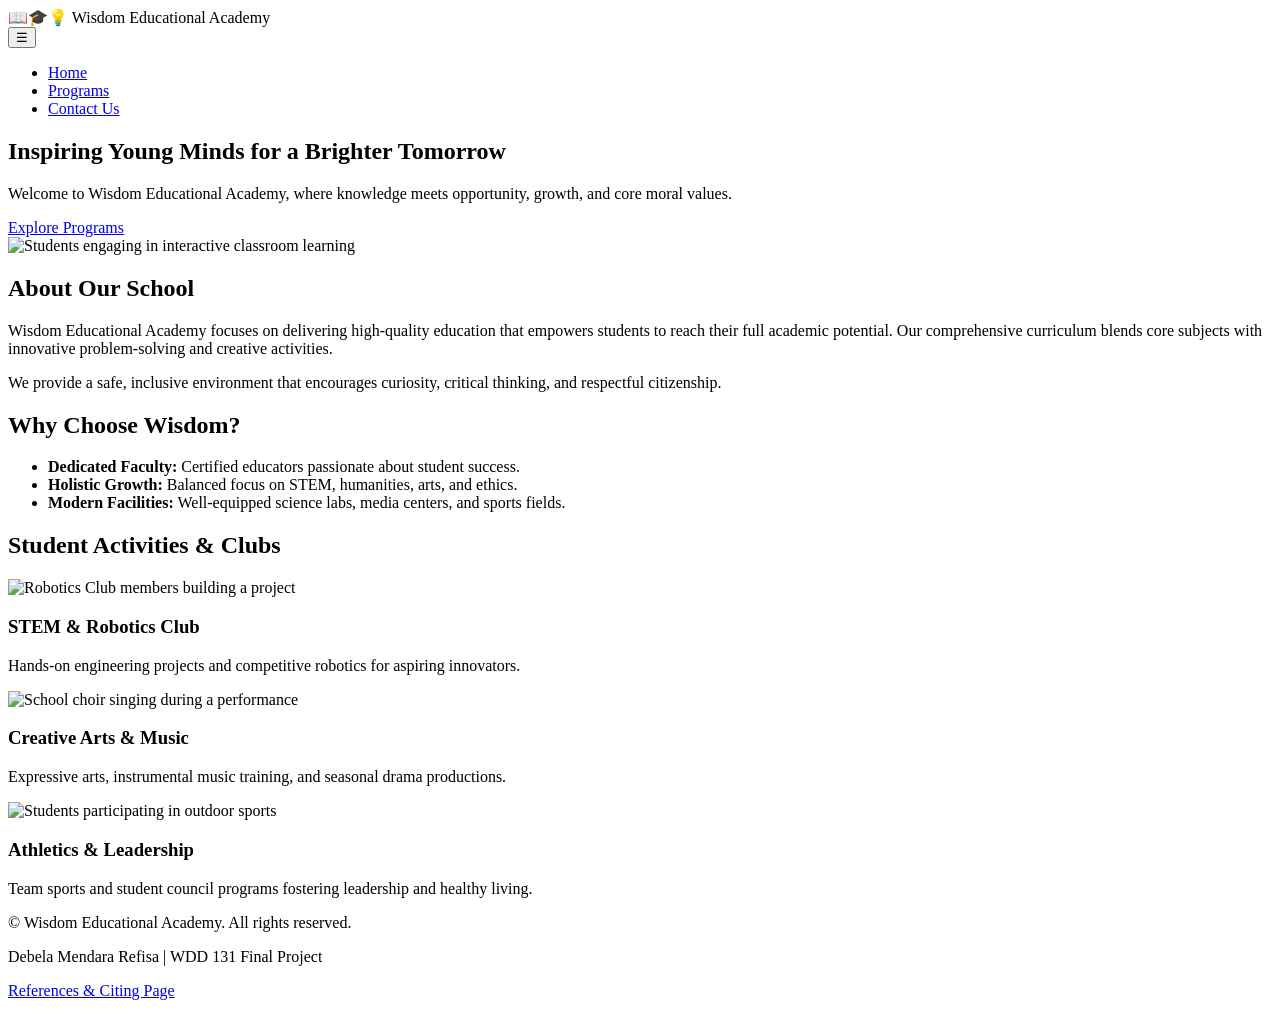
==== project/index.html @ 7742dd81 "Add index.html for Wisdom Educational Academy homepage This file contains the HTML structure for the" ====
<!DOCTYPE html>
<html lang="en">
<head>
    <meta charset="UTF-8">
    <meta name="viewport" content="width=device-width, initial-scale=1.0">
    <title>Wisdom Educational Academy - Home</title>
    <meta name="description" content="Wisdom Educational Academy provides holistic education, nurturing academic growth, character development, and critical thinking skills.">
    <meta name="author" content="Debela Mendara Refisa">
    <link rel="stylesheet" href="styles/main.css">
    <link rel="preconnect" href="https://fonts.googleapis.com">
    <link rel="preconnect" href="https://fonts.gstatic.com" crossorigin>
    <link href="https://fonts.googleapis.com/css2?family=Poppins:wght@400;600;700&display=swap" rel="stylesheet">
    <script src="scripts/main.js" defer></script>
</head>
<body>
    <header>
        <div class="header-container">
            <div class="logo-area">
                <span class="logo-icon" aria-hidden="true">📖🎓💡</span>
                <span class="logo-text">Wisdom Educational Academy</span>
            </div>
            <button id="hamburger-btn" aria-label="Toggle Navigation Menu">☰</button>
            <nav id="primary-nav">
                <ul>
                    <li><a href="index.html" class="active">Home</a></li>
                    <li><a href="programs.html">Programs</a></li>
                    <li><a href="contact.html">Contact Us</a></li>
                </ul>
            </nav>
        </div>
    </header>

    <main>
        <section class="hero">
            <div class="hero-content">
                <h1>Inspiring Young Minds for a Brighter Tomorrow</h1>
                <p>Welcome to Wisdom Educational Academy, where knowledge meets opportunity, growth, and core moral values.</p>
                <a href="programs.html" class="btn-primary">Explore Programs</a>
            </div>
            <div class="hero-image-wrapper">
                <img src="https://images.unsplash.com/photo-1509062522246-3755977927d7?auto=format&fit=crop&w=800&q=80" 
                     alt="Students engaging in interactive classroom learning" 
                     width="800" height="500" loading="eager">
            </div>
        </section>

        <section class="grid-two-col container">
            <article class="card">
                <h2>About Our School</h2>
                <p>Wisdom Educational Academy focuses on delivering high-quality education that empowers students to reach their full academic potential. Our comprehensive curriculum blends core subjects with innovative problem-solving and creative activities.</p>
                <p>We provide a safe, inclusive environment that encourages curiosity, critical thinking, and respectful citizenship.</p>
            </article>

            <article class="card">
                <h2>Why Choose Wisdom?</h2>
                <ul>
                    <li><strong>Dedicated Faculty:</strong> Certified educators passionate about student success.</li>
                    <li><strong>Holistic Growth:</strong> Balanced focus on STEM, humanities, arts, and ethics.</li>
                    <li><strong>Modern Facilities:</strong> Well-equipped science labs, media centers, and sports fields.</li>
                </ul>
            </article>
        </section>

        <section class="container activities-section">
            <h2>Student Activities & Clubs</h2>
            <div class="card-grid">
                <div class="card">
                    <img src="https://images.unsplash.com/photo-1581092918056-0c4c3acd3789?auto=format&fit=crop&w=400&q=80" 
                         alt="Robotics Club members building a project" 
                         width="400" height="250" loading="lazy">
                    <h3>STEM & Robotics Club</h3>
                    <p>Hands-on engineering projects and competitive robotics for aspiring innovators.</p>
                </div>
                <div class="card">
                    <img src="https://images.unsplash.com/photo-1511671782779-c97d3d27a1d4?auto=format&fit=crop&w=400&q=80" 
                         alt="School choir singing during a performance" 
                         width="400" height="250" loading="lazy">
                    <h3>Creative Arts & Music</h3>
                    <p>Expressive arts, instrumental music training, and seasonal drama productions.</p>
                </div>
                <div class="card">
                    <img src="https://images.unsplash.com/photo-1526676037777-05a232554f77?auto=format&fit=crop&w=400&q=80" 
                         alt="Students participating in outdoor sports" 
                         width="400" height="250" loading="lazy">
                    <h3>Athletics & Leadership</h3>
                    <p>Team sports and student council programs fostering leadership and healthy living.</p>
                </div>
            </div>
        </section>
    </main>

    <footer>
        <div class="footer-container">
            <p>&copy; <span id="current-year"></span> Wisdom Educational Academy. All rights reserved.</p>
            <p>Debela Mendara Refisa | WDD 131 Final Project</p>
            <p><a href="references.html">References & Citing Page</a></p>
        </div>
    </footer>
</body>
</html>
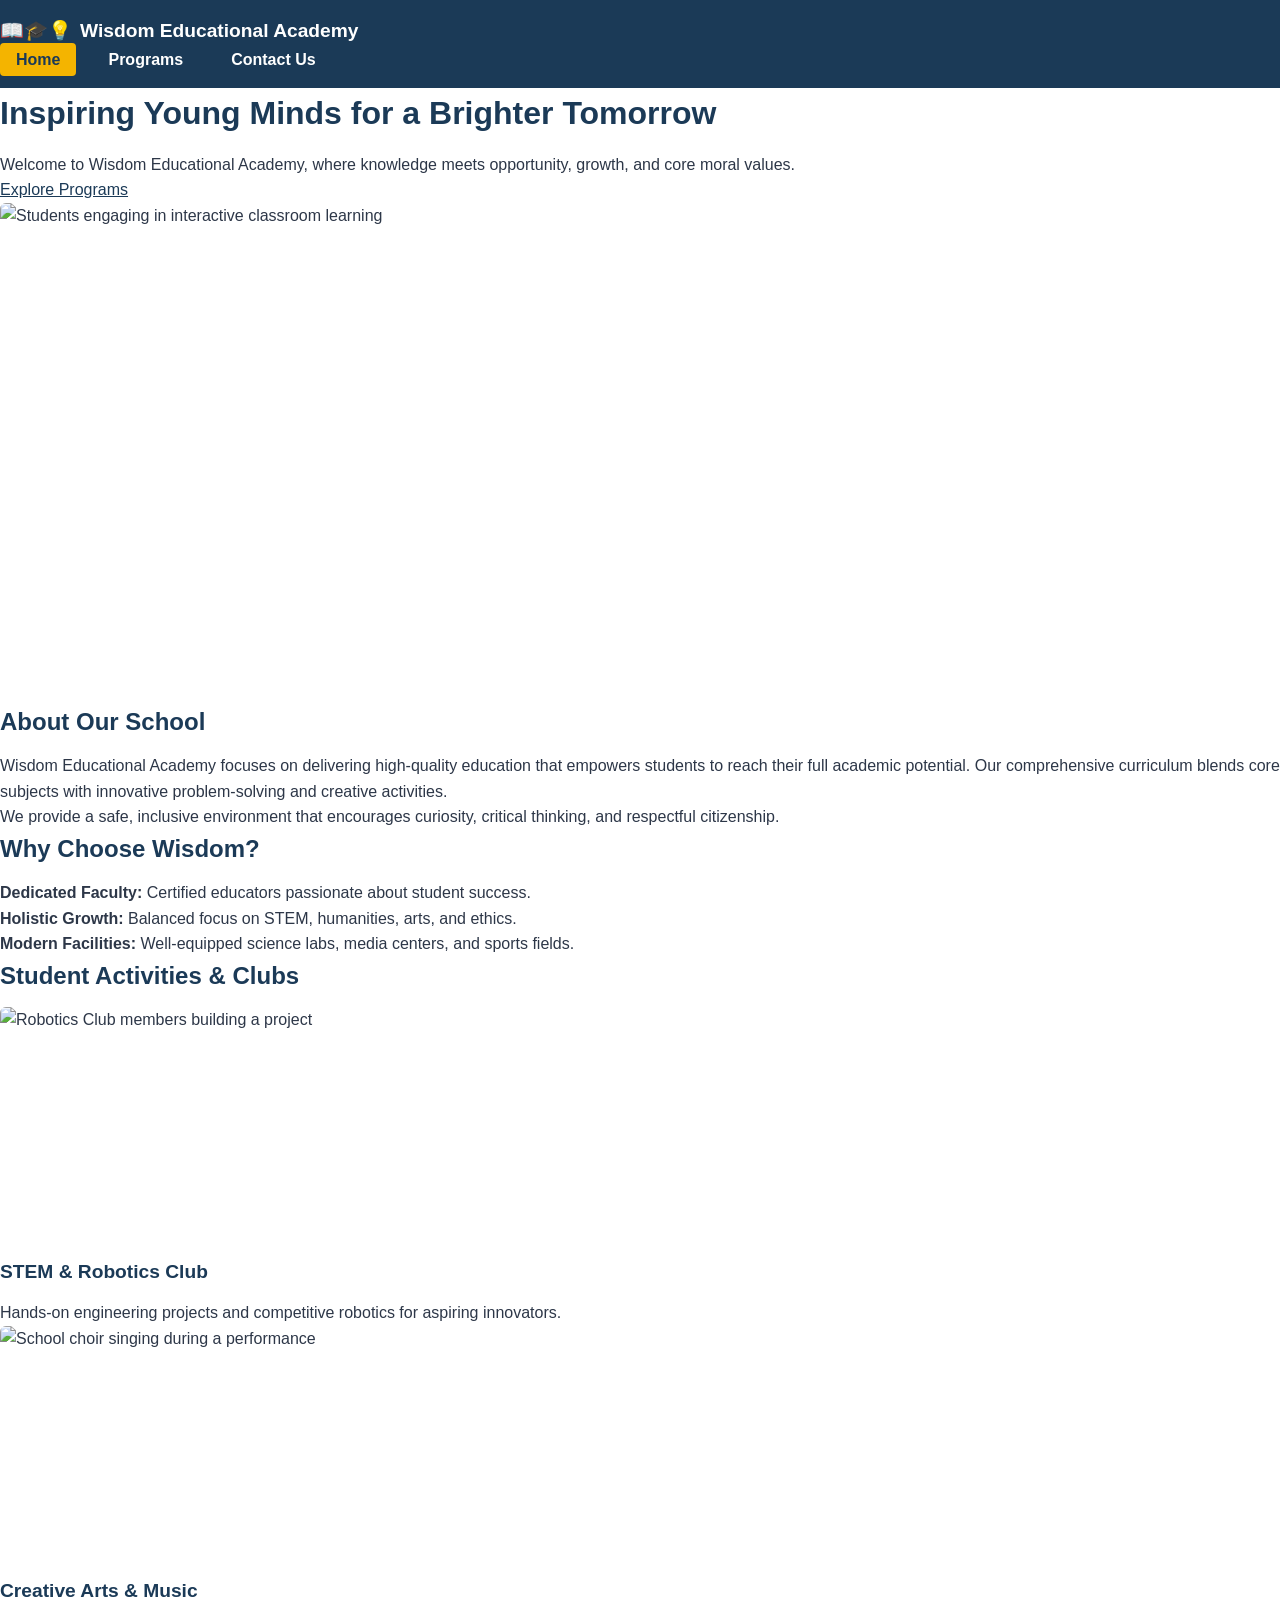
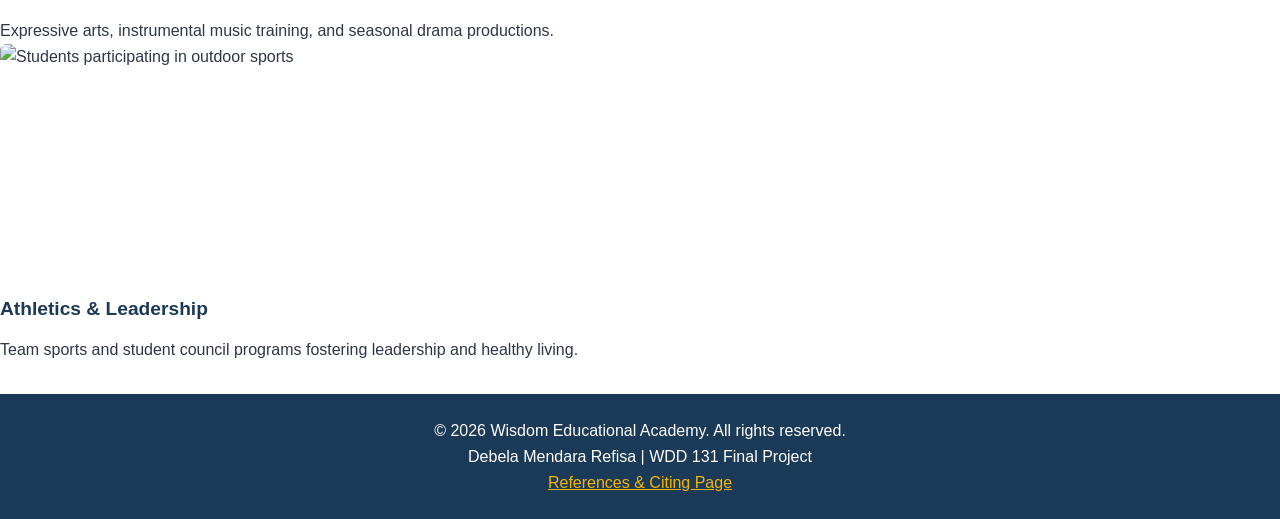
==== commit e52d49ba: "Update index.html" ====
--- a/project/index.html
+++ b/project/index.html
@@ -14,7 +14,7 @@
 </head>
 <body>
     <header>
-        <div class="header-container">
+        <div class="header-box">
             <div class="logo-area">
                 <span class="logo-icon" aria-hidden="true">📖🎓💡</span>
                 <span class="logo-text">Wisdom Educational Academy</span>
@@ -31,11 +31,11 @@
     </header>
 
     <main>
-        <section class="hero">
+        <section class="hero-section">
             <div class="hero-content">
                 <h1>Inspiring Young Minds for a Brighter Tomorrow</h1>
                 <p>Welcome to Wisdom Educational Academy, where knowledge meets opportunity, growth, and core moral values.</p>
-                <a href="programs.html" class="btn-primary">Explore Programs</a>
+                <a href="programs.html" class="action-button">Explore Programs</a>
             </div>
             <div class="hero-image-wrapper">
                 <img src="https://images.unsplash.com/photo-1509062522246-3755977927d7?auto=format&fit=crop&w=800&q=80" 
@@ -44,14 +44,14 @@
             </div>
         </section>
 
-        <section class="grid-two-col container">
-            <article class="card">
+        <section class="grid-layout site-wrapper">
+            <article class="info-card">
                 <h2>About Our School</h2>
                 <p>Wisdom Educational Academy focuses on delivering high-quality education that empowers students to reach their full academic potential. Our comprehensive curriculum blends core subjects with innovative problem-solving and creative activities.</p>
                 <p>We provide a safe, inclusive environment that encourages curiosity, critical thinking, and respectful citizenship.</p>
             </article>
 
-            <article class="card">
+            <article class="info-card">
                 <h2>Why Choose Wisdom?</h2>
                 <ul>
                     <li><strong>Dedicated Faculty:</strong> Certified educators passionate about student success.</li>
@@ -61,24 +61,24 @@
             </article>
         </section>
 
-        <section class="container activities-section">
+        <section class="site-wrapper activities-section">
             <h2>Student Activities & Clubs</h2>
-            <div class="card-grid">
-                <div class="card">
+            <div class="card-group">
+                <div class="info-card">
                     <img src="https://images.unsplash.com/photo-1581092918056-0c4c3acd3789?auto=format&fit=crop&w=400&q=80" 
                          alt="Robotics Club members building a project" 
                          width="400" height="250" loading="lazy">
                     <h3>STEM & Robotics Club</h3>
                     <p>Hands-on engineering projects and competitive robotics for aspiring innovators.</p>
                 </div>
-                <div class="card">
+                <div class="info-card">
                     <img src="https://images.unsplash.com/photo-1511671782779-c97d3d27a1d4?auto=format&fit=crop&w=400&q=80" 
                          alt="School choir singing during a performance" 
                          width="400" height="250" loading="lazy">
                     <h3>Creative Arts & Music</h3>
                     <p>Expressive arts, instrumental music training, and seasonal drama productions.</p>
                 </div>
-                <div class="card">
+                <div class="info-card">
                     <img src="https://images.unsplash.com/photo-1526676037777-05a232554f77?auto=format&fit=crop&w=400&q=80" 
                          alt="Students participating in outdoor sports" 
                          width="400" height="250" loading="lazy">
@@ -90,7 +90,7 @@
     </main>
 
     <footer>
-        <div class="footer-container">
+        <div class="footer-box">
             <p>&copy; <span id="current-year"></span> Wisdom Educational Academy. All rights reserved.</p>
             <p>Debela Mendara Refisa | WDD 131 Final Project</p>
             <p><a href="references.html">References & Citing Page</a></p>
--- a/project/styles/main.css
+++ b/project/styles/main.css
@@ -0,0 +1,242 @@
+/* W06 Project Stylesheet - Wisdom Educational Academy */
+
+:root {
+    --primary-blue: #1B3A57;
+    --accent-gold: #F4B400;
+    --accent-gold-hover: #D69E00;
+    --bg-white: #FFFFFF;
+    --bg-light: #F8F9FA;
+    --text-dark: #2D3748;
+    --border-color: #E2E8F0;
+    --font-heading: 'Poppins', sans-serif;
+    --font-body: Arial, Helvetica, sans-serif;
+}
+
+* {
+    box-sizing: border-box;
+    margin: 0;
+    padding: 0;
+}
+
+body {
+    font-family: var(--font-body);
+    color: var(--text-dark);
+    background-color: var(--bg-white);
+    line-height: 1.6;
+    display: flex;
+    flex-direction: column;
+    min-height: 100vh;
+}
+
+main {
+    flex: 1;
+}
+
+h1, h2, h3 {
+    font-family: var(--font-heading);
+    color: var(--primary-blue);
+    margin-bottom: 0.75rem;
+}
+
+h1 { font-size: 2rem; }
+h2 { font-size: 1.5rem; }
+h3 { font-size: 1.2rem; }
+
+a {
+    color: var(--primary-blue);
+    text-decoration: underline;
+}
+
+a:hover {
+    color: var(--accent-gold-hover);
+}
+
+img {
+    max-width: 100%;
+    height: auto;
+    display: block;
+    border-radius: 6px;
+}
+
+/* Navigation & Header */
+header {
+    background-color: var(--primary-blue);
+    color: var(--bg-white);
+    padding: 1rem 0;
+    position: sticky;
+    top: 0;
+    z-index: 1000;
+}
+
+.header-container {
+    max-width: 1100px;
+    margin: 0 auto;
+    padding: 0 1rem;
+    display: flex;
+    justify-content: space-between;
+    align-items: center;
+}
+
+.logo-area {
+    display: flex;
+    align-items: center;
+    gap: 0.5rem;
+    font-family: var(--font-heading);
+    font-weight: 700;
+    font-size: 1.2rem;
+}
+
+#hamburger-btn {
+    background: none;
+    border: none;
+    color: var(--bg-white);
+    font-size: 1.8rem;
+    cursor: pointer;
+    display: block;
+}
+
+#primary-nav ul {
+    list-style: none;
+    display: none;
+    flex-direction: column;
+    gap: 1rem;
+    width: 100%;
+    padding: 1rem 0 0 0;
+}
+
+#primary-nav.open ul {
+    display: flex;
+}
+
+#primary-nav a {
+    color: var(--bg-white);
+    text-decoration: none;
+    font-weight: 600;
+    padding: 0.5rem 1rem;
+    border-radius: 4px;
+}
+
+#primary-nav a:hover, 
+#primary-nav a.active {
+    background-color: var(--accent-gold);
+    color: var(--primary-blue);
+}
+
+/* Page Containers and Custom Grid Utilities */
+.site-container {
+    max-width: 1100px;
+    margin: 2rem auto;
+    padding: 0 1rem;
+}
+
+.card {
+    background-color: var(--bg-light);
+    border: 1px solid var(--border-color);
+    border-radius: 8px;
+    padding: 1.5rem;
+    margin-bottom: 1rem;
+}
+
+.card-grid {
+    display: grid;
+    grid-template-columns: 1fr;
+    gap: 1.5rem;
+}
+
+.grid-two-col {
+    display: grid;
+    grid-template-columns: 1fr;
+    gap: 1.5rem;
+}
+
+/* Buttons */
+.action-btn {
+    display: inline-block;
+    background-color: var(--accent-gold);
+    color: var(--primary-blue);
+    font-family: var(--font-heading);
+    font-weight: 700;
+    padding: 0.75rem 1.5rem;
+    border-radius: 6px;
+    text-decoration: none;
+    border: none;
+    cursor: pointer;
+    margin-top: 1rem;
+}
+
+.action-btn:hover {
+    background-color: var(--accent-gold-hover);
+}
+
+/* Forms */
+.form-group {
+    margin-bottom: 1rem;
+}
+
+.form-group label {
+    display: block;
+    font-weight: 600;
+    margin-bottom: 0.25rem;
+}
+
+.form-group input, 
+.form-group select, 
+.form-group textarea {
+    width: 100%;
+    padding: 0.65rem;
+    border: 1px solid var(--border-color);
+    border-radius: 4px;
+    font-family: var(--font-body);
+}
+
+.feedback-box {
+    margin-top: 1rem;
+    padding: 1rem;
+    border-radius: 6px;
+    font-weight: 600;
+}
+
+.feedback-box.success {
+    background-color: #DEF7EC;
+    color: #03543F;
+    border: 1px solid #84E1BC;
+}
+
+.hidden {
+    display: none;
+}
+
+/* Footer */
+footer {
+    background-color: var(--primary-blue);
+    color: var(--bg-white);
+    text-align: center;
+    padding: 1.5rem 0;
+    margin-top: 2rem;
+}
+
+footer a {
+    color: var(--accent-gold);
+}
+
+/* Responsive Layouts (Desktop View) */
+@media (min-width: 768px) {
+    #hamburger-btn {
+        display: none;
+    }
+
+    #primary-nav ul {
+        display: flex;
+        flex-direction: row;
+        width: auto;
+        padding: 0;
+    }
+
+    .grid-two-col {
+        grid-template-columns: 1fr 1fr;
+    }
+
+    .card-grid {
+        grid-template-columns: repeat(3, 1fr);
+    }
+}
